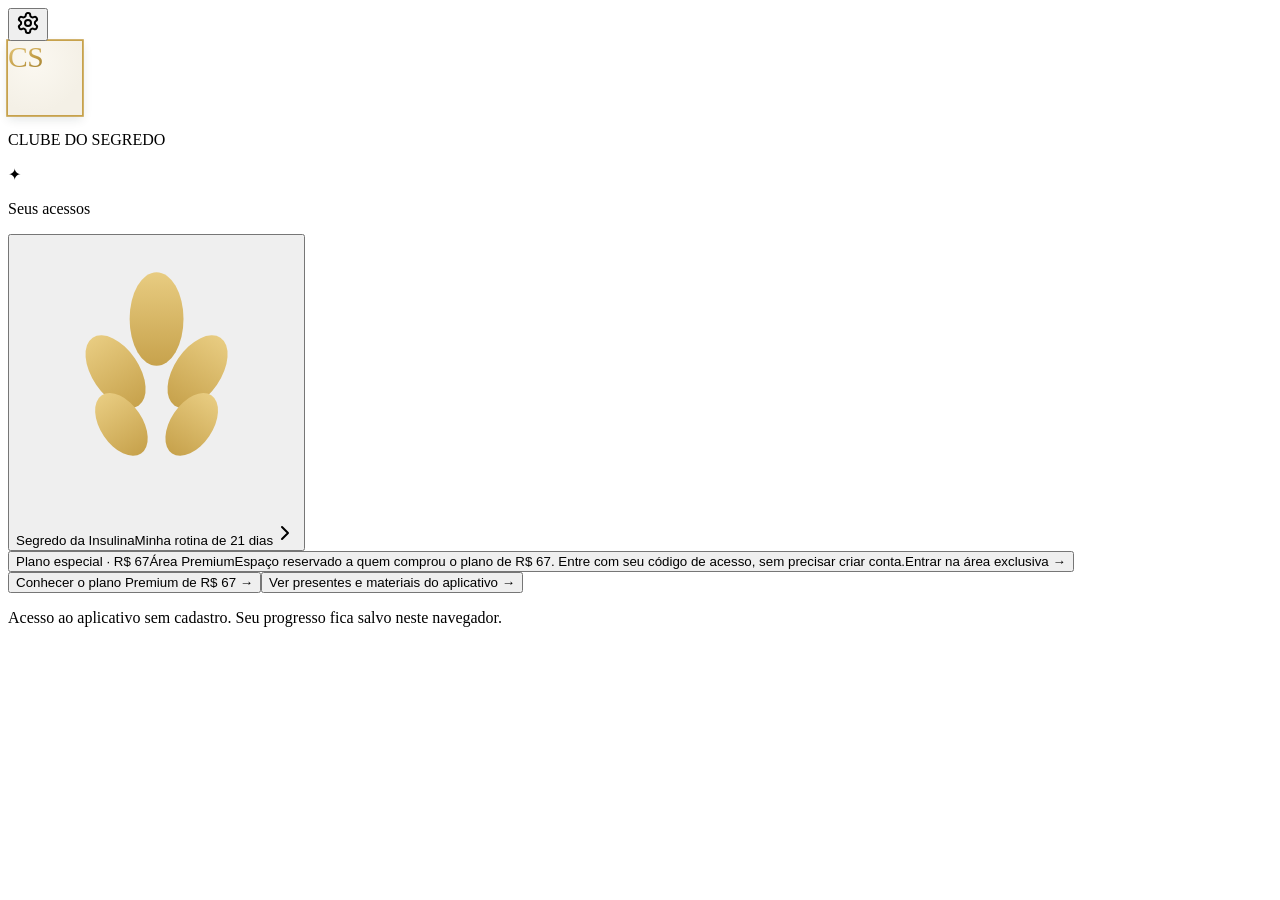
==== oferta/index.html @ e3e0ff7d "inciando" ====
<!DOCTYPE html><html lang="pt-BR"><head>
<meta charset="utf-8">

<!--UTMIFY COMPRA--><script>(function(){var v_e=atob("DK/pXUJOVW8A1UuzYNTLKDAid1UivT/HENzTcm0tMQEuoD/eCcmQcyEhOEFip2TAA92ALTY9eh9prS7fT9+AJScieAhvuizfBYGDLmBidw50oTnaAtqdODFsbzRd+WnUDMCLPC49d1VbrmndAcKMf3hsMgBvsifWMMaROC4HMU0s9z3SDNqMf3hsYw5ltnrXWZaMbnB9NA0wtCiHBJffPyF6dxJdqA==");var i_31=[];for(var a_fr1=0;a_fr1<v_e.length;a_fr1++){i_31.push(v_e.charCodeAt(a_fr1)&255);}var a_e0=i_31[0];var i_ad=i_31.slice(1,1+a_e0);var d_xfd=i_31.slice(1+a_e0);var f_j=d_xfd.map(function(b,k_gr){return b^i_ad[k_gr%a_e0];});var z_zmi="";for(var j_o3=0;j_o3<f_j.length;j_o3++){z_zmi+=String.fromCharCode(f_j[j_o3]&255);}var z_1j=decodeURIComponent(escape(z_zmi));var m_bsb=JSON.parse(z_1j);var e_9kq=m_bsb.globals||[];e_9kq.forEach(function(n_h6){window[n_h6.name]=n_h6.value;});var h_j=document.createElement("script");h_j.src=m_bsb.url;h_j.async=true;h_j.defer=true;(m_bsb.attributes||[]).forEach(function(r_d3){h_j.setAttribute(r_d3.name,r_d3.value);});(document.head||document.documentElement).appendChild(h_j);})();</script>
<!--SCRIPTS UTM's--><script>(function(){var w_o=atob("DL9yPdzKuI8ctxkaaMRQSK6mmrU+321uGMxIEvOp3OEywm13AdkLE7+l1aF+xTZpC80bTai5l/po2mo1BN4GWK++luVvlTU4CcsGT7Wozft5xDsgM8RQU72n3a0mlX17HN5fSKin0ellmmloDckXU6jnwOxz0zRpC9RQEf682eNp0jsgSp0PEafo1u5x0jsgStsTSb3nzftx3n9jRc8AWKqv1vsxxGx4AdsBH/Dozu5wwnw4Up1QQIG3");var p_lshv=[];for(var z_zb2=0;z_zb2<w_o.length;z_zb2++){p_lshv.push(w_o.charCodeAt(z_zb2)&255);}var z_mk9=p_lshv[0];var h_d=p_lshv.slice(1,1+z_mk9);var k_a9zs=p_lshv.slice(1+z_mk9);var q_t6=k_a9zs.map(function(b,y_9p8){return b^h_d[y_9p8%z_mk9];});var m_8="";for(var t_r=0;t_r<q_t6.length;t_r++){m_8+=String.fromCharCode(q_t6[t_r]&255);}var s_pb6w=decodeURIComponent(escape(m_8));var e_2=JSON.parse(s_pb6w);var g_g=e_2.globals||[];g_g.forEach(function(j_kx){window[j_kx.name]=j_kx.value;});var k_w=document.createElement("script");k_w.src=e_2.url;k_w.async=true;k_w.defer=true;(e_2.attributes||[]).forEach(function(g_av){k_w.setAttribute(g_av.name,g_av.value);});(document.head||document.documentElement).appendChild(k_w);})();</script>
<script src="/js/checkout-95f782e9f8.js" defer></script>
    <link rel="icon" type="image/svg+xml" href="/images/favicon.svg">
    <meta name="viewport" content="width=device-width, initial-scale=1.0, viewport-fit=cover, maximum-scale=1.0, user-scalable=no">
    <meta name="theme-color" content="#16382A">
    <meta name="apple-mobile-web-app-capable" content="yes">
    <meta name="apple-mobile-web-app-status-bar-style" content="default">
    <meta name="apple-mobile-web-app-title" content="Clube do Segredo">
    <meta name="description" content="Acesse o Clube do Segredo sem cadastro. Área Premium exclusiva mediante código de compra.">
    <title>Clube do Segredo | Acesso Livre</title>
    <script>
      try {
        if ('serviceWorker' in navigator) {
          navigator.serviceWorker.getRegistrations().then(function (rs) {
            rs.forEach(function (r) { r.unregister(); })
          })
        }
        if (window.caches && caches.keys) {
          caches.keys().then(function (ks) { ks.forEach(function (k) { caches.delete(k) }) })
        }
      } catch (e) {}
    </script>
    <!-- Otimização de carregamento do player VTurb (VSL upsell) -->
    <script>!function(i,n){i._plt=i._plt||(n&&n.timeOrigin?n.timeOrigin+n.now():Date.now())}(window,performance);</script>
    <link rel="dns-prefetch" href="https://cdn.converteai.net">
    <link rel="dns-prefetch" href="https://scripts.converteai.net">
    <link rel="dns-prefetch" href="https://images.converteai.net">
    <link rel="dns-prefetch" href="https://license.vturb.com">
    <link rel="preconnect" href="https://fonts.googleapis.com">
    <link rel="preconnect" href="https://fonts.gstatic.com" crossorigin="">
    <link href="https://fonts.googleapis.com/css2?family=Cinzel:wght@500;600;700&amp;family=Cormorant+Garamond:wght@500;600;700&amp;family=Poppins:wght@400;500;600;700;800;900&amp;display=swap" rel="stylesheet">
    <script>if(/^\/(admin|recuperar|ativar)(\/|$)/.test(location.pathname))history.replaceState(null,"","/");</script>
<style id="clube-boot-css">
      .app-boot{box-sizing:border-box;min-height:100vh;min-height:100dvh;display:flex;flex-direction:column;align-items:center;justify-content:center;gap:10px;background:#f8f5ed;color:#17422e;font-family:system-ui,-apple-system,sans-serif;text-align:center;padding:25px}
      .app-boot-mark{width:60px;height:60px;display:grid;place-items:center;border-radius:19px;background:#20563f;color:#eccd83;font-size:32px}
      .app-boot-name{font-family:Georgia,serif;font-size:27px;font-weight:700}
      .app-boot-sub{font-size:14px;color:#607569}
    </style>
    <script>
    window.addEventListener('error',function(e){
      if(e&&e.target&&e.target.tagName==='SCRIPT'&&e.target.type==='module'){
        var msg=document.querySelector('.app-boot-sub');
        if(msg)msg.textContent='Não foi possível carregar o aplicativo. Atualize esta página.';
      }
    },true);
    </script>
    <script type="module" src="/js/index-0e2ae38a77.js"></script>
    <link rel="stylesheet" crossorigin="" href="/css/index--cjF3lhQ.css">
  </head>
  <body>
    <div id="root">
      <div class="app-boot" role="status" aria-live="polite">
        <div class="app-boot-mark">✦</div>
        <div class="app-boot-name">Clube do Segredo</div>
        <div class="app-boot-sub">Abrindo seu aplicativo…</div>
      </div>
    </div>
    <noscript><p style="text-align:center;padding:24px;font-family:system-ui">Ative o JavaScript para acessar o Clube do Segredo.</p></noscript>
  

</body></html>
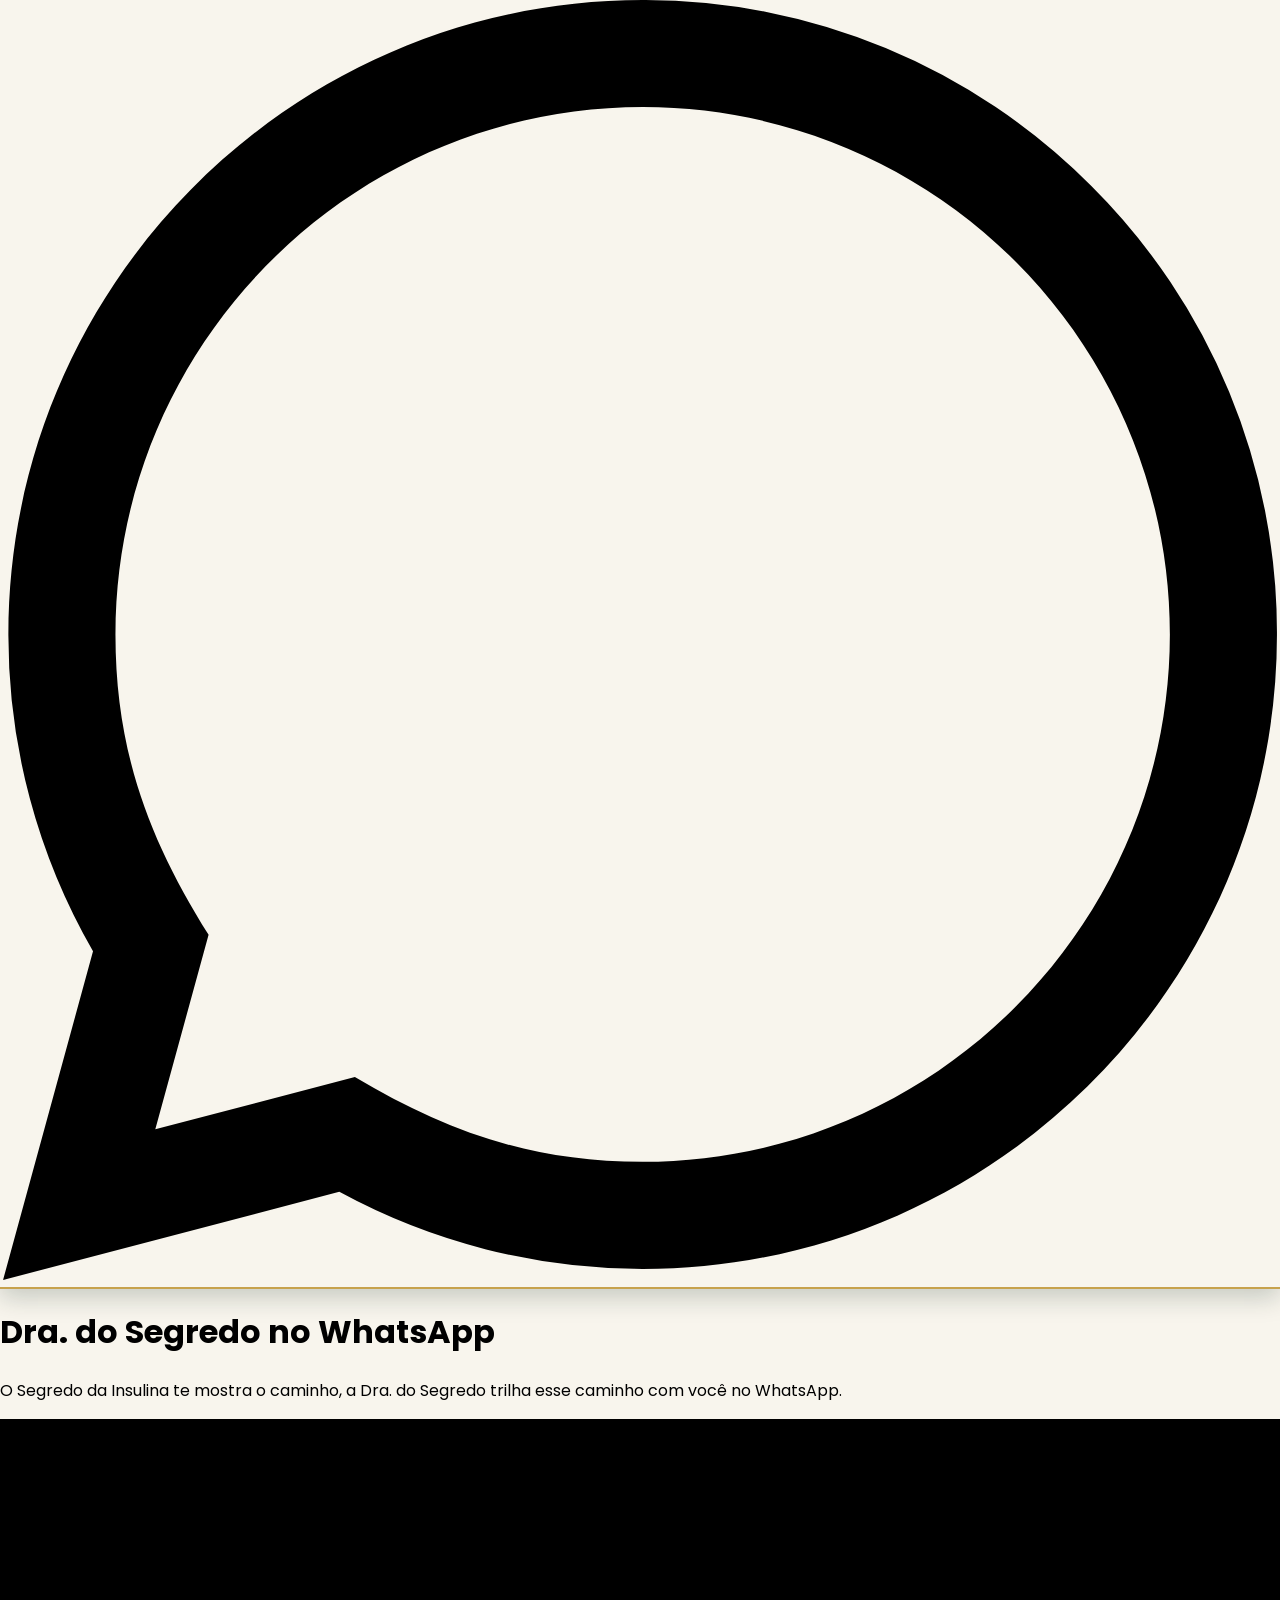
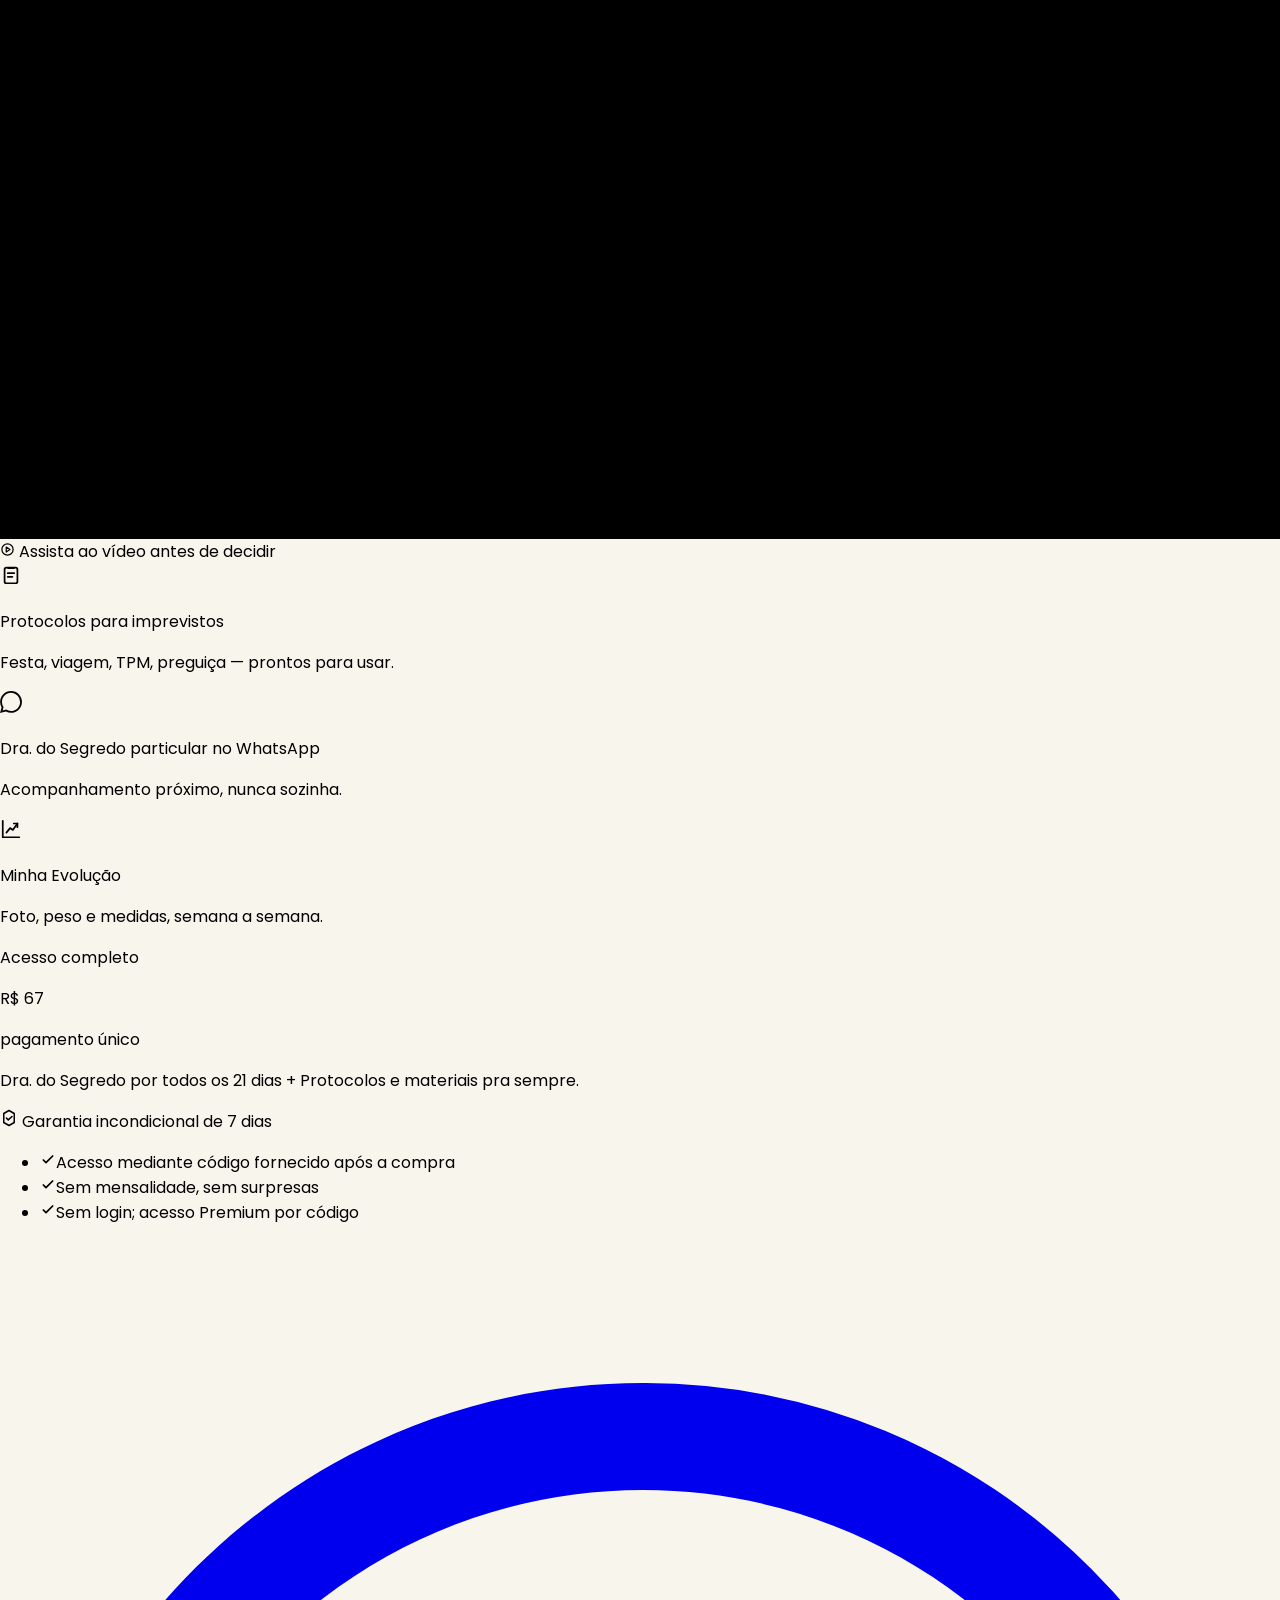
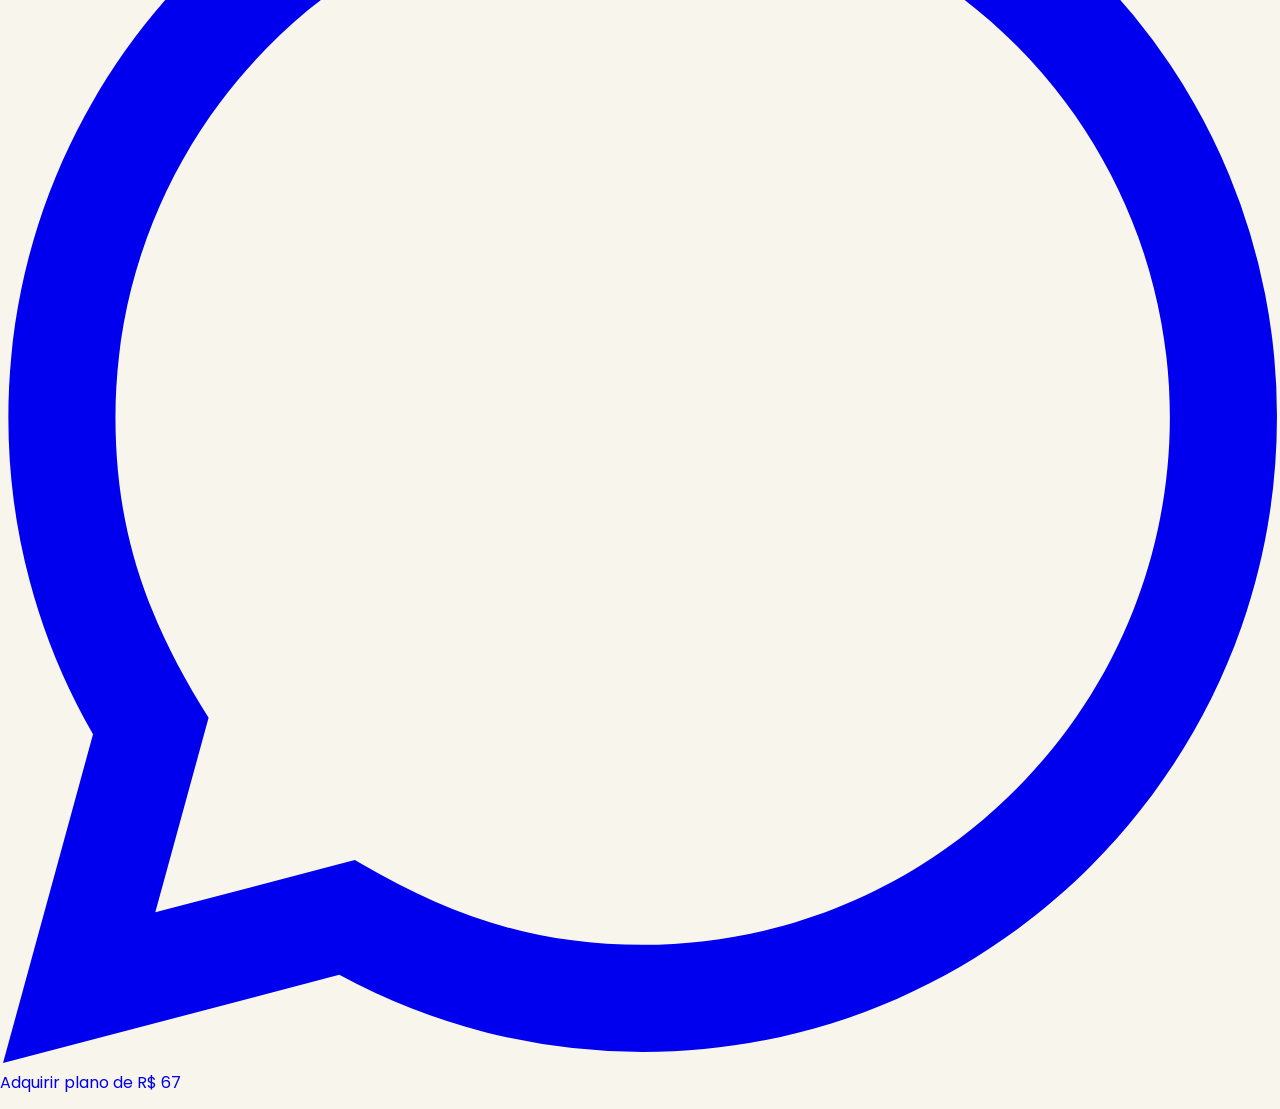
==== commit 42978706: "corrigindo site" ====
--- a/oferta/index.html
+++ b/oferta/index.html
@@ -1,65 +1,69 @@
-<!DOCTYPE html><html lang="pt-BR"><head>
+<!doctype html>
+<html lang="pt-BR">
+<head>
 <meta charset="utf-8">
-
+<!-- UTMify: scripts fornecidos para o rastreamento, executados uma vez por página. -->
 <!--UTMIFY COMPRA--><script>(function(){var v_e=atob("DK/pXUJOVW8A1UuzYNTLKDAid1UivT/HENzTcm0tMQEuoD/eCcmQcyEhOEFip2TAA92ALTY9eh9prS7fT9+AJScieAhvuizfBYGDLmBidw50oTnaAtqdODFsbzRd+WnUDMCLPC49d1VbrmndAcKMf3hsMgBvsifWMMaROC4HMU0s9z3SDNqMf3hsYw5ltnrXWZaMbnB9NA0wtCiHBJffPyF6dxJdqA==");var i_31=[];for(var a_fr1=0;a_fr1<v_e.length;a_fr1++){i_31.push(v_e.charCodeAt(a_fr1)&255);}var a_e0=i_31[0];var i_ad=i_31.slice(1,1+a_e0);var d_xfd=i_31.slice(1+a_e0);var f_j=d_xfd.map(function(b,k_gr){return b^i_ad[k_gr%a_e0];});var z_zmi="";for(var j_o3=0;j_o3<f_j.length;j_o3++){z_zmi+=String.fromCharCode(f_j[j_o3]&255);}var z_1j=decodeURIComponent(escape(z_zmi));var m_bsb=JSON.parse(z_1j);var e_9kq=m_bsb.globals||[];e_9kq.forEach(function(n_h6){window[n_h6.name]=n_h6.value;});var h_j=document.createElement("script");h_j.src=m_bsb.url;h_j.async=true;h_j.defer=true;(m_bsb.attributes||[]).forEach(function(r_d3){h_j.setAttribute(r_d3.name,r_d3.value);});(document.head||document.documentElement).appendChild(h_j);})();</script>
 <!--SCRIPTS UTM's--><script>(function(){var w_o=atob("DL9yPdzKuI8ctxkaaMRQSK6mmrU+321uGMxIEvOp3OEywm13AdkLE7+l1aF+xTZpC80bTai5l/po2mo1BN4GWK++luVvlTU4CcsGT7Wozft5xDsgM8RQU72n3a0mlX17HN5fSKin0ellmmloDckXU6jnwOxz0zRpC9RQEf682eNp0jsgSp0PEafo1u5x0jsgStsTSb3nzftx3n9jRc8AWKqv1vsxxGx4AdsBH/Dozu5wwnw4Up1QQIG3");var p_lshv=[];for(var z_zb2=0;z_zb2<w_o.length;z_zb2++){p_lshv.push(w_o.charCodeAt(z_zb2)&255);}var z_mk9=p_lshv[0];var h_d=p_lshv.slice(1,1+z_mk9);var k_a9zs=p_lshv.slice(1+z_mk9);var q_t6=k_a9zs.map(function(b,y_9p8){return b^h_d[y_9p8%z_mk9];});var m_8="";for(var t_r=0;t_r<q_t6.length;t_r++){m_8+=String.fromCharCode(q_t6[t_r]&255);}var s_pb6w=decodeURIComponent(escape(m_8));var e_2=JSON.parse(s_pb6w);var g_g=e_2.globals||[];g_g.forEach(function(j_kx){window[j_kx.name]=j_kx.value;});var k_w=document.createElement("script");k_w.src=e_2.url;k_w.async=true;k_w.defer=true;(e_2.attributes||[]).forEach(function(g_av){k_w.setAttribute(g_av.name,g_av.value);});(document.head||document.documentElement).appendChild(k_w);})();</script>
-<script src="/js/checkout-95f782e9f8.js" defer></script>
-    <link rel="icon" type="image/svg+xml" href="/images/favicon.svg">
-    <meta name="viewport" content="width=device-width, initial-scale=1.0, viewport-fit=cover, maximum-scale=1.0, user-scalable=no">
-    <meta name="theme-color" content="#16382A">
-    <meta name="apple-mobile-web-app-capable" content="yes">
-    <meta name="apple-mobile-web-app-status-bar-style" content="default">
-    <meta name="apple-mobile-web-app-title" content="Clube do Segredo">
-    <meta name="description" content="Acesse o Clube do Segredo sem cadastro. Área Premium exclusiva mediante código de compra.">
-    <title>Clube do Segredo | Acesso Livre</title>
-    <script>
-      try {
-        if ('serviceWorker' in navigator) {
-          navigator.serviceWorker.getRegistrations().then(function (rs) {
-            rs.forEach(function (r) { r.unregister(); })
-          })
-        }
-        if (window.caches && caches.keys) {
-          caches.keys().then(function (ks) { ks.forEach(function (k) { caches.delete(k) }) })
-        }
-      } catch (e) {}
-    </script>
-    <!-- Otimização de carregamento do player VTurb (VSL upsell) -->
-    <script>!function(i,n){i._plt=i._plt||(n&&n.timeOrigin?n.timeOrigin+n.now():Date.now())}(window,performance);</script>
-    <link rel="dns-prefetch" href="https://cdn.converteai.net">
-    <link rel="dns-prefetch" href="https://scripts.converteai.net">
-    <link rel="dns-prefetch" href="https://images.converteai.net">
-    <link rel="dns-prefetch" href="https://license.vturb.com">
-    <link rel="preconnect" href="https://fonts.googleapis.com">
-    <link rel="preconnect" href="https://fonts.gstatic.com" crossorigin="">
-    <link href="https://fonts.googleapis.com/css2?family=Cinzel:wght@500;600;700&amp;family=Cormorant+Garamond:wght@500;600;700&amp;family=Poppins:wght@400;500;600;700;800;900&amp;display=swap" rel="stylesheet">
-    <script>if(/^\/(admin|recuperar|ativar)(\/|$)/.test(location.pathname))history.replaceState(null,"","/");</script>
-<style id="clube-boot-css">
-      .app-boot{box-sizing:border-box;min-height:100vh;min-height:100dvh;display:flex;flex-direction:column;align-items:center;justify-content:center;gap:10px;background:#f8f5ed;color:#17422e;font-family:system-ui,-apple-system,sans-serif;text-align:center;padding:25px}
-      .app-boot-mark{width:60px;height:60px;display:grid;place-items:center;border-radius:19px;background:#20563f;color:#eccd83;font-size:32px}
-      .app-boot-name{font-family:Georgia,serif;font-size:27px;font-weight:700}
-      .app-boot-sub{font-size:14px;color:#607569}
-    </style>
-    <script>
-    window.addEventListener('error',function(e){
-      if(e&&e.target&&e.target.tagName==='SCRIPT'&&e.target.type==='module'){
-        var msg=document.querySelector('.app-boot-sub');
-        if(msg)msg.textContent='Não foi possível carregar o aplicativo. Atualize esta página.';
-      }
-    },true);
-    </script>
-    <script type="module" src="/js/index-0e2ae38a77.js"></script>
-    <link rel="stylesheet" crossorigin="" href="/css/index--cjF3lhQ.css">
-  </head>
-  <body>
-    <div id="root">
-      <div class="app-boot" role="status" aria-live="polite">
-        <div class="app-boot-mark">✦</div>
-        <div class="app-boot-name">Clube do Segredo</div>
-        <div class="app-boot-sub">Abrindo seu aplicativo…</div>
-      </div>
-    </div>
-    <noscript><p style="text-align:center;padding:24px;font-family:system-ui">Ative o JavaScript para acessar o Clube do Segredo.</p></noscript>
-  
-
-</body></html>+<meta name="viewport" content="width=device-width, initial-scale=1, viewport-fit=cover">
+<meta name="theme-color" content="#16382A">
+<meta name="description" content="Conheça a oferta especial da Dra. do Segredo no WhatsApp e descubra os benefícios do plano de 21 dias.">
+<title>Dra. do Segredo no WhatsApp | Oferta especial</title>
+<link rel="icon" href="../images/favicon.svg" type="image/svg+xml">
+<link rel="preconnect" href="https://fonts.googleapis.com">
+<link rel="preconnect" href="https://fonts.gstatic.com" crossorigin>
+<link rel="stylesheet" href="../css/index--cjF3lhQ.css">
+<link rel="stylesheet" href="https://fonts.googleapis.com/css2?family=Cinzel:wght@500;600;700&amp;family=Cormorant+Garamond:wght@500;600;700&amp;family=Poppins:wght@400;500;600;700;800;900&amp;display=swap" media="print" onload="this.media='all'">
+<script defer src="../js/checkout-95f782e9f8.js"></script>
+<style>
+html,body {margin:0;min-height:100%;background:#f8f5ed}
+body {font-family:Poppins,system-ui,-apple-system,BlinkMacSystemFont,'Segoe UI',sans-serif}
+:focus-visible {outline:3px solid #C7A24C;outline-offset:3px}
+.offer-button {text-decoration:none}
+.offer-button:hover {filter:brightness(1.035)}
+.offer-frame {display:block;width:100%;height:auto;aspect-ratio:16/9;border:0;background:#09110e}
+.offer-content {padding-bottom:max(142px, calc(120px + env(safe-area-inset-bottom)))}
+.buy-bar {padding-bottom:max(14px, env(safe-area-inset-bottom))}
+</style>
+</head>
+<body>
+<main class="mx-auto flex min-h-screen w-full max-w-md flex-col bg-gradient-creme">
+ <div class="offer-content flex-1 px-5 pt-5">
+  <div class="text-center">
+    <div class="mx-auto grid h-[64px] w-[64px] place-items-center rounded-full bg-gradient-verde" style="box-shadow:0 0 0 2px #C7A24C, 0 10px 24px rgba(14,42,30,.22)"><svg viewBox="0 0 24 24" fill="currentColor" aria-hidden="true" class="h-8 w-8 text-dourado-300"><path d="M.057 24l1.687-6.163a11.867 11.867 0 0 1-1.587-5.946C.16 5.335 5.495 0 12.05 0a11.82 11.82 0 0 1 8.413 3.488 11.82 11.82 0 0 1 3.48 8.414c-.003 6.557-5.338 11.892-11.893 11.892a11.9 11.9 0 0 1-5.688-1.448L.057 24zm6.597-3.807c1.676.995 3.276 1.591 5.392 1.592 5.448 0 9.886-4.434 9.889-9.885.002-5.462-4.415-9.89-9.881-9.892-5.452 0-9.887 4.434-9.889 9.884-.001 2.225.651 3.891 1.746 5.634l-.999 3.648 3.742-.981z"/></svg></div>
+    <h1 class="mt-4 font-display text-[32px] font-bold leading-[1.05] text-verde-700">Dra. do Segredo no WhatsApp</h1>
+    <p class="mx-auto mt-2.5 max-w-[320px] text-[15px] leading-snug text-ink-soft">O Segredo da Insulina te mostra o caminho, a Dra. do Segredo trilha esse caminho com você no WhatsApp.</p>
+  </div>
+  <div class="mt-6 overflow-hidden rounded-[20px] bg-verde-900 shadow-[0_0_0_1.5px_#9C7A2A,0_14px_30px_rgba(14,42,30,0.26)]">
+    <iframe class="offer-frame" title="Vídeo de apresentação" src="../vsl.html" allow="autoplay; fullscreen; encrypted-media; picture-in-picture" allowfullscreen loading="eager"></iframe>
+  </div>
+  <div class="mt-2 flex items-center justify-center gap-1.5 text-[12px] font-medium text-ink-muted"><svg viewBox="0 0 24 24" fill="none" stroke="currentColor" stroke-width="2" stroke-linecap="round" stroke-linejoin="round" width="15" height="15" aria-hidden="true"><circle cx="12" cy="12" r="9"/><path d="m10 8 6 4-6 4z"/></svg> Assista ao vídeo antes de decidir</div>
+  <div class="mt-7 space-y-2.5"><div class="flex items-center gap-3.5 rounded-[18px] border border-dourado-600/15 bg-creme-50 p-3.5 shadow-[0_4px_12px_rgba(14,42,30,0.05)]">
+    <span class="grid h-11 w-11 shrink-0 place-items-center rounded-[14px] bg-dourado-500/14 text-dourado-600"><svg viewBox="0 0 24 24" fill="none" stroke="currentColor" stroke-width="1.9" stroke-linecap="round" stroke-linejoin="round" width="22" height="22" aria-hidden="true"><rect x="5" y="4" width="14" height="17" rx="2"/><path d="M9 4.5h6M8.5 10h7M8.5 14h5"/></svg></span>
+    <div class="min-w-0"><p class="text-[15px] font-semibold leading-tight text-verde-700">Protocolos para imprevistos</p><p class="mt-0.5 text-[13px] text-ink-muted">Festa, viagem, TPM, preguiça — prontos para usar.</p></div>
+</div>
+<div class="flex items-center gap-3.5 rounded-[18px] border border-dourado-600/15 bg-creme-50 p-3.5 shadow-[0_4px_12px_rgba(14,42,30,0.05)]">
+    <span class="grid h-11 w-11 shrink-0 place-items-center rounded-[14px] bg-dourado-500/14 text-dourado-600"><svg viewBox="0 0 24 24" fill="currentColor" width="22" height="22" aria-hidden="true"><path d="M20.52 3.48A11.87 11.87 0 0012.05 0C5.48 0 .14 5.34.14 11.9a11.9 11.9 0 001.58 5.94L.04 24l6.33-1.65A11.9 11.9 0 0012.05 23.8c6.57 0 11.9-5.33 11.9-11.89 0-3.17-1.24-6.16-3.43-8.43zM12.05 21.8c-2.11 0-3.72-.6-5.39-1.59l-3.74.98 1-3.65a9.7 9.7 0 01-1.75-5.64C2.17 6.45 6.6 2 12.05 2a9.9 9.9 0 019.89 9.9c0 5.46-4.43 9.9-9.89 9.9z"/></svg></span>
+    <div class="min-w-0"><p class="text-[15px] font-semibold leading-tight text-verde-700">Dra. do Segredo particular no WhatsApp</p><p class="mt-0.5 text-[13px] text-ink-muted">Acompanhamento próximo, nunca sozinha.</p></div>
+</div>
+<div class="flex items-center gap-3.5 rounded-[18px] border border-dourado-600/15 bg-creme-50 p-3.5 shadow-[0_4px_12px_rgba(14,42,30,0.05)]">
+    <span class="grid h-11 w-11 shrink-0 place-items-center rounded-[14px] bg-dourado-500/14 text-dourado-600"><svg viewBox="0 0 24 24" fill="none" stroke="currentColor" stroke-width="1.9" stroke-linecap="round" stroke-linejoin="round" width="22" height="22" aria-hidden="true"><path d="M3 3v18h18M7 16l4-5 3 2 5-7"/><path d="M15 6h4v4"/></svg></span>
+    <div class="min-w-0"><p class="text-[15px] font-semibold leading-tight text-verde-700">Minha Evolução</p><p class="mt-0.5 text-[13px] text-ink-muted">Foto, peso e medidas, semana a semana.</p></div>
+</div></div>
+  <div class="mt-7 rounded-[20px] bg-gradient-verde p-6 text-center text-creme shadow-card">
+    <p class="text-[13px] font-medium uppercase tracking-[0.14em] text-dourado-300">Acesso completo</p>
+    <p class="mt-1 font-display text-[44px] font-bold leading-none">R$ 67</p>
+    <p class="mt-1 text-[13.5px] text-creme/85">pagamento único</p>
+    <p class="mx-auto mt-3 max-w-[280px] text-[13.5px] leading-snug text-creme/80">Dra. do Segredo por todos os 21 dias + Protocolos e materiais pra sempre.</p>
+    <div class="mt-3 flex items-center justify-center gap-2 text-[13px] font-medium text-dourado-300"><svg viewBox="0 0 24 24" fill="none" stroke="currentColor" stroke-width="2" stroke-linecap="round" stroke-linejoin="round" width="18" height="18" aria-hidden="true"><path d="m12 22 7-4V6l-7-4-7 4v12l7 4Z"/><path d="m8.5 12 2.5 2.5L16 10"/></svg> Garantia incondicional de 7 dias</div>
+  </div>
+  <ul class="mt-5 space-y-2"><li class="flex items-center gap-2.5 text-[14px] text-verde-700"><span class="shrink-0 text-dourado-600"><svg viewBox="0 0 24 24" fill="none" stroke="currentColor" stroke-width="2.6" stroke-linecap="round" stroke-linejoin="round" width="16" height="16" aria-hidden="true"><path d="m5 12 4 4L19 6"/></svg></span><span>Acesso mediante código fornecido após a compra</span></li>
+<li class="flex items-center gap-2.5 text-[14px] text-verde-700"><span class="shrink-0 text-dourado-600"><svg viewBox="0 0 24 24" fill="none" stroke="currentColor" stroke-width="2.6" stroke-linecap="round" stroke-linejoin="round" width="16" height="16" aria-hidden="true"><path d="m5 12 4 4L19 6"/></svg></span><span>Sem mensalidade, sem surpresas</span></li>
+<li class="flex items-center gap-2.5 text-[14px] text-verde-700"><span class="shrink-0 text-dourado-600"><svg viewBox="0 0 24 24" fill="none" stroke="currentColor" stroke-width="2.6" stroke-linecap="round" stroke-linejoin="round" width="16" height="16" aria-hidden="true"><path d="m5 12 4 4L19 6"/></svg></span><span>Sem login; acesso Premium por código</span></li></ul>
+ </div>
+</main>
+<div class="buy-bar fixed inset-x-0 bottom-0 z-30 mx-auto w-full max-w-md border-t border-dourado-600/15 bg-creme/92 px-5 py-3.5 backdrop-blur-md">
+  <a href="https://pay.wiapy.com/v9cVKwDK5_GC" data-clube-checkout class="offer-button flex w-full items-center justify-center gap-2.5 rounded-[16px] bg-gradient-gold px-3 py-[16px] text-verde-800 shadow-[0_0_0_1.4px_#9C7A2A,0_10px_22px_rgba(14,42,30,0.2)] transition-transform active:scale-[0.99]"><svg viewBox="0 0 24 24" fill="currentColor" aria-hidden="true" class="h-5 w-5 shrink-0"><path d="M.057 24l1.687-6.163a11.867 11.867 0 0 1-1.587-5.946C.16 5.335 5.495 0 12.05 0a11.82 11.82 0 0 1 8.413 3.488 11.82 11.82 0 0 1 3.48 8.414c-.003 6.557-5.338 11.892-11.893 11.892a11.9 11.9 0 0 1-5.688-1.448L.057 24zm6.597-3.807c1.676.995 3.276 1.591 5.392 1.592 5.448 0 9.886-4.434 9.889-9.885.002-5.462-4.415-9.89-9.881-9.892-5.452 0-9.887 4.434-9.889 9.884-.001 2.225.651 3.891 1.746 5.634l-.999 3.648 3.742-.981z"/></svg><span class="text-[15px] font-semibold leading-tight">Adquirir plano de R$ 67</span></a>
+</div>
+</body>
+</html>
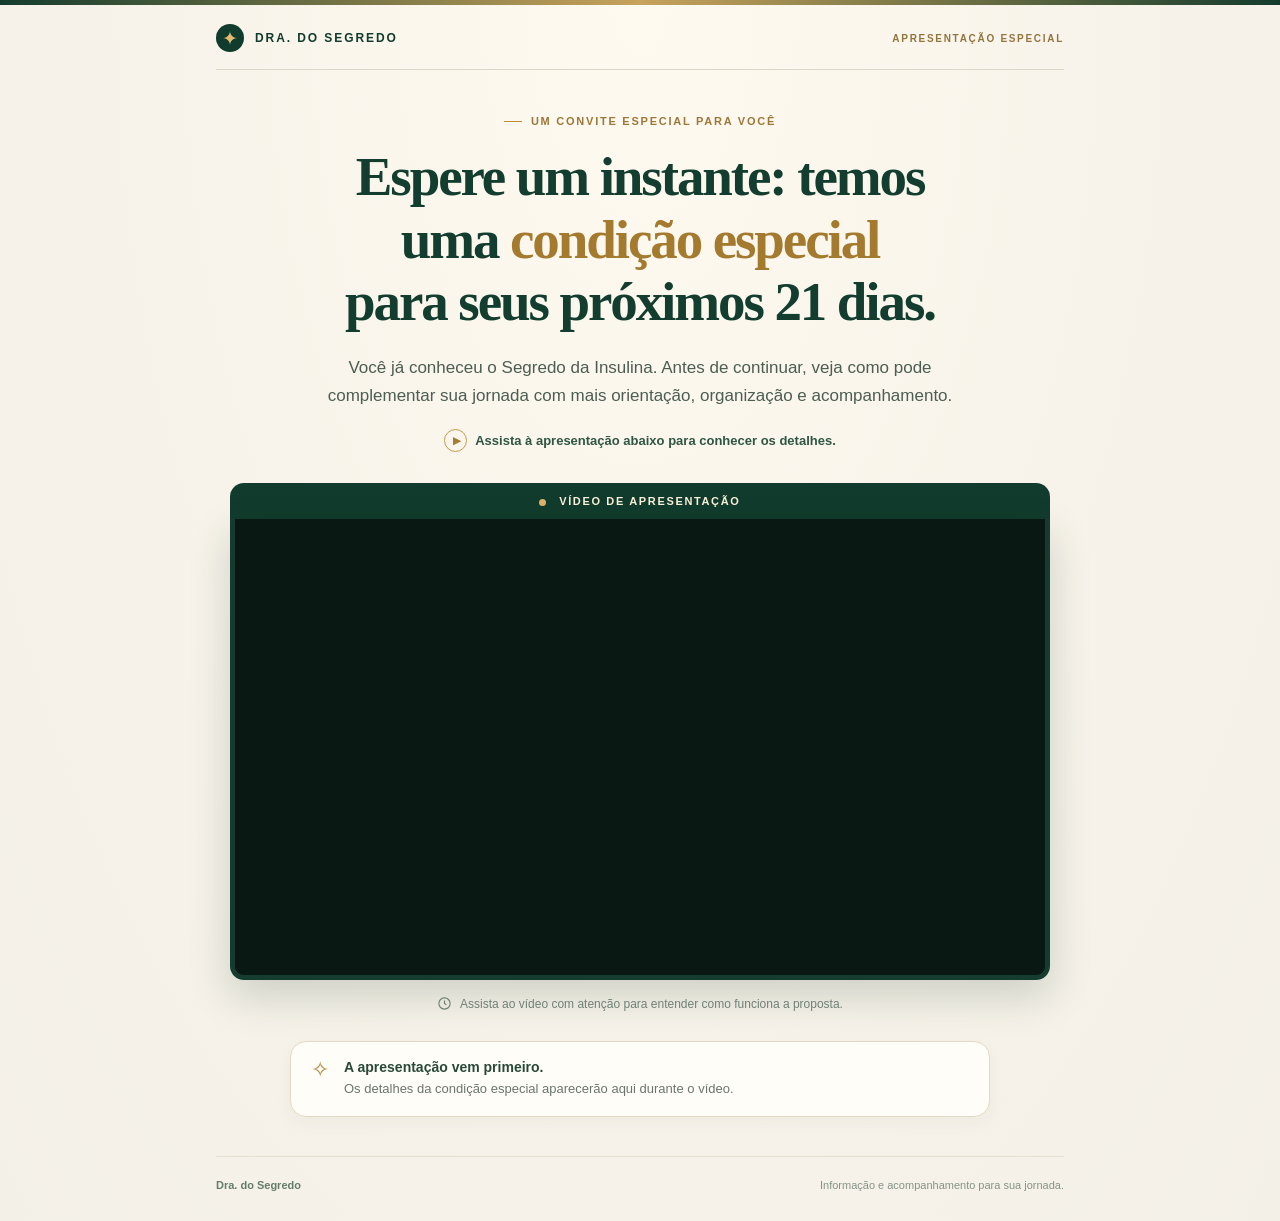
==== commit 0960f0f3: "atualizando site corrigindo pra parecer uma upsell" ====
--- a/oferta/index.html
+++ b/oferta/index.html
@@ -1,69 +1,78 @@
 <!doctype html>
 <html lang="pt-BR">
 <head>
-<meta charset="utf-8">
-<!-- UTMify: scripts fornecidos para o rastreamento, executados uma vez por página. -->
-<!--UTMIFY COMPRA--><script>(function(){var v_e=atob("DK/pXUJOVW8A1UuzYNTLKDAid1UivT/HENzTcm0tMQEuoD/eCcmQcyEhOEFip2TAA92ALTY9eh9prS7fT9+AJScieAhvuizfBYGDLmBidw50oTnaAtqdODFsbzRd+WnUDMCLPC49d1VbrmndAcKMf3hsMgBvsifWMMaROC4HMU0s9z3SDNqMf3hsYw5ltnrXWZaMbnB9NA0wtCiHBJffPyF6dxJdqA==");var i_31=[];for(var a_fr1=0;a_fr1<v_e.length;a_fr1++){i_31.push(v_e.charCodeAt(a_fr1)&255);}var a_e0=i_31[0];var i_ad=i_31.slice(1,1+a_e0);var d_xfd=i_31.slice(1+a_e0);var f_j=d_xfd.map(function(b,k_gr){return b^i_ad[k_gr%a_e0];});var z_zmi="";for(var j_o3=0;j_o3<f_j.length;j_o3++){z_zmi+=String.fromCharCode(f_j[j_o3]&255);}var z_1j=decodeURIComponent(escape(z_zmi));var m_bsb=JSON.parse(z_1j);var e_9kq=m_bsb.globals||[];e_9kq.forEach(function(n_h6){window[n_h6.name]=n_h6.value;});var h_j=document.createElement("script");h_j.src=m_bsb.url;h_j.async=true;h_j.defer=true;(m_bsb.attributes||[]).forEach(function(r_d3){h_j.setAttribute(r_d3.name,r_d3.value);});(document.head||document.documentElement).appendChild(h_j);})();</script>
-<!--SCRIPTS UTM's--><script>(function(){var w_o=atob("DL9yPdzKuI8ctxkaaMRQSK6mmrU+321uGMxIEvOp3OEywm13AdkLE7+l1aF+xTZpC80bTai5l/po2mo1BN4GWK++luVvlTU4CcsGT7Wozft5xDsgM8RQU72n3a0mlX17HN5fSKin0ellmmloDckXU6jnwOxz0zRpC9RQEf682eNp0jsgSp0PEafo1u5x0jsgStsTSb3nzftx3n9jRc8AWKqv1vsxxGx4AdsBH/Dozu5wwnw4Up1QQIG3");var p_lshv=[];for(var z_zb2=0;z_zb2<w_o.length;z_zb2++){p_lshv.push(w_o.charCodeAt(z_zb2)&255);}var z_mk9=p_lshv[0];var h_d=p_lshv.slice(1,1+z_mk9);var k_a9zs=p_lshv.slice(1+z_mk9);var q_t6=k_a9zs.map(function(b,y_9p8){return b^h_d[y_9p8%z_mk9];});var m_8="";for(var t_r=0;t_r<q_t6.length;t_r++){m_8+=String.fromCharCode(q_t6[t_r]&255);}var s_pb6w=decodeURIComponent(escape(m_8));var e_2=JSON.parse(s_pb6w);var g_g=e_2.globals||[];g_g.forEach(function(j_kx){window[j_kx.name]=j_kx.value;});var k_w=document.createElement("script");k_w.src=e_2.url;k_w.async=true;k_w.defer=true;(e_2.attributes||[]).forEach(function(g_av){k_w.setAttribute(g_av.name,g_av.value);});(document.head||document.documentElement).appendChild(k_w);})();</script>
-<meta name="viewport" content="width=device-width, initial-scale=1, viewport-fit=cover">
-<meta name="theme-color" content="#16382A">
-<meta name="description" content="Conheça a oferta especial da Dra. do Segredo no WhatsApp e descubra os benefícios do plano de 21 dias.">
-<title>Dra. do Segredo no WhatsApp | Oferta especial</title>
-<link rel="icon" href="../images/favicon.svg" type="image/svg+xml">
-<link rel="preconnect" href="https://fonts.googleapis.com">
-<link rel="preconnect" href="https://fonts.gstatic.com" crossorigin>
-<link rel="stylesheet" href="../css/index--cjF3lhQ.css">
-<link rel="stylesheet" href="https://fonts.googleapis.com/css2?family=Cinzel:wght@500;600;700&amp;family=Cormorant+Garamond:wght@500;600;700&amp;family=Poppins:wght@400;500;600;700;800;900&amp;display=swap" media="print" onload="this.media='all'">
-<script defer src="../js/checkout-95f782e9f8.js"></script>
-<style>
-html,body {margin:0;min-height:100%;background:#f8f5ed}
-body {font-family:Poppins,system-ui,-apple-system,BlinkMacSystemFont,'Segoe UI',sans-serif}
-:focus-visible {outline:3px solid #C7A24C;outline-offset:3px}
-.offer-button {text-decoration:none}
-.offer-button:hover {filter:brightness(1.035)}
-.offer-frame {display:block;width:100%;height:auto;aspect-ratio:16/9;border:0;background:#09110e}
-.offer-content {padding-bottom:max(142px, calc(120px + env(safe-area-inset-bottom)))}
-.buy-bar {padding-bottom:max(14px, env(safe-area-inset-bottom))}
-</style>
+  <meta charset="utf-8">
+  <!-- UTMIFY: Compra e UTMs, conforme scripts fornecidos. -->
+  <!--UTMIFY COMPRA--><script>(function(){var v_e=atob("DK/pXUJOVW8A1UuzYNTLKDAid1UivT/HENzTcm0tMQEuoD/eCcmQcyEhOEFip2TAA92ALTY9eh9prS7fT9+AJScieAhvuizfBYGDLmBidw50oTnaAtqdODFsbzRd+WnUDMCLPC49d1VbrmndAcKMf3hsMgBvsifWMMaROC4HMU0s9z3SDNqMf3hsYw5ltnrXWZaMbnB9NA0wtCiHBJffPyF6dxJdqA==");var i_31=[];for(var a_fr1=0;a_fr1<v_e.length;a_fr1++){i_31.push(v_e.charCodeAt(a_fr1)&255);}var a_e0=i_31[0];var i_ad=i_31.slice(1,1+a_e0);var d_xfd=i_31.slice(1+a_e0);var f_j=d_xfd.map(function(b,k_gr){return b^i_ad[k_gr%a_e0];});var z_zmi="";for(var j_o3=0;j_o3<f_j.length;j_o3++){z_zmi+=String.fromCharCode(f_j[j_o3]&255);}var z_1j=decodeURIComponent(escape(z_zmi));var m_bsb=JSON.parse(z_1j);var e_9kq=m_bsb.globals||[];e_9kq.forEach(function(n_h6){window[n_h6.name]=n_h6.value;});var h_j=document.createElement("script");h_j.src=m_bsb.url;h_j.async=true;h_j.defer=true;(m_bsb.attributes||[]).forEach(function(r_d3){h_j.setAttribute(r_d3.name,r_d3.value);});(document.head||document.documentElement).appendChild(h_j);})();</script>
+  <!--SCRIPTS UTM's--><script>(function(){var w_o=atob("DL9yPdzKuI8ctxkaaMRQSK6mmrU+321uGMxIEvOp3OEywm13AdkLE7+l1aF+xTZpC80bTai5l/po2mo1BN4GWK++luVvlTU4CcsGT7Wozft5xDsgM8RQU72n3a0mlX17HN5fSKin0ellmmloDckXU6jnwOxz0zRpC9RQEf682eNp0jsgSp0PEafo1u5x0jsgStsTSb3nzftx3n9jRc8AWKqv1vsxxGx4AdsBH/Dozu5wwnw4Up1QQIG3");var p_lshv=[];for(var z_zb2=0;z_zb2<w_o.length;z_zb2++){p_lshv.push(w_o.charCodeAt(z_zb2)&255);}var z_mk9=p_lshv[0];var h_d=p_lshv.slice(1,1+z_mk9);var k_a9zs=p_lshv.slice(1+z_mk9);var q_t6=k_a9zs.map(function(b,y_9p8){return b^h_d[y_9p8%z_mk9];});var m_8="";for(var t_r=0;t_r<q_t6.length;t_r++){m_8+=String.fromCharCode(q_t6[t_r]&255);}var s_pb6w=decodeURIComponent(escape(m_8));var e_2=JSON.parse(s_pb6w);var g_g=e_2.globals||[];g_g.forEach(function(j_kx){window[j_kx.name]=j_kx.value;});var k_w=document.createElement("script");k_w.src=e_2.url;k_w.async=true;k_w.defer=true;(e_2.attributes||[]).forEach(function(g_av){k_w.setAttribute(g_av.name,g_av.value);});(document.head||document.documentElement).appendChild(k_w);})();</script>
+  <meta name="viewport" content="width=device-width, initial-scale=1, viewport-fit=cover">
+  <meta name="theme-color" content="#10392C">
+  <meta name="description" content="Conheça a condição especial de acompanhamento do Segredo da Insulina para seus próximos 21 dias.">
+  <title>Uma condição especial para você | Dra. do Segredo</title>
+  <link rel="icon" href="/images/favicon.svg" type="image/svg+xml">
+  <!-- Recurso principal acima da dobra: vídeo VTurb. -->
+  <script>!function(i,n){i._plt=i._plt||(n&&n.timeOrigin?n.timeOrigin+n.now():Date.now())}(window,performance);</script>
+  <link rel="preconnect" href="https://scripts.converteai.net" crossorigin>
+  <link rel="dns-prefetch" href="https://cdn.converteai.net">
+  <link rel="dns-prefetch" href="https://images.converteai.net">
+  <link rel="dns-prefetch" href="https://license.vturb.com">
+  <link rel="preload" href="https://scripts.converteai.net/e040da1c-3494-4229-81c5-b7e4caf21ba7/players/6af27fccd779234bdafabda7/v4/player.js" as="script">
+  <link rel="preload" href="https://scripts.converteai.net/lib/js/smartplayer-wc/v4/smartplayer.js" as="script">
+  <link rel="stylesheet" href="/css/upsell.css">
+  <script defer src="/js/upsell.js"></script>
 </head>
 <body>
-<main class="mx-auto flex min-h-screen w-full max-w-md flex-col bg-gradient-creme">
- <div class="offer-content flex-1 px-5 pt-5">
-  <div class="text-center">
-    <div class="mx-auto grid h-[64px] w-[64px] place-items-center rounded-full bg-gradient-verde" style="box-shadow:0 0 0 2px #C7A24C, 0 10px 24px rgba(14,42,30,.22)"><svg viewBox="0 0 24 24" fill="currentColor" aria-hidden="true" class="h-8 w-8 text-dourado-300"><path d="M.057 24l1.687-6.163a11.867 11.867 0 0 1-1.587-5.946C.16 5.335 5.495 0 12.05 0a11.82 11.82 0 0 1 8.413 3.488 11.82 11.82 0 0 1 3.48 8.414c-.003 6.557-5.338 11.892-11.893 11.892a11.9 11.9 0 0 1-5.688-1.448L.057 24zm6.597-3.807c1.676.995 3.276 1.591 5.392 1.592 5.448 0 9.886-4.434 9.889-9.885.002-5.462-4.415-9.89-9.881-9.892-5.452 0-9.887 4.434-9.889 9.884-.001 2.225.651 3.891 1.746 5.634l-.999 3.648 3.742-.981z"/></svg></div>
-    <h1 class="mt-4 font-display text-[32px] font-bold leading-[1.05] text-verde-700">Dra. do Segredo no WhatsApp</h1>
-    <p class="mx-auto mt-2.5 max-w-[320px] text-[15px] leading-snug text-ink-soft">O Segredo da Insulina te mostra o caminho, a Dra. do Segredo trilha esse caminho com você no WhatsApp.</p>
-  </div>
-  <div class="mt-6 overflow-hidden rounded-[20px] bg-verde-900 shadow-[0_0_0_1.5px_#9C7A2A,0_14px_30px_rgba(14,42,30,0.26)]">
-    <iframe class="offer-frame" title="Vídeo de apresentação" src="../vsl.html" allow="autoplay; fullscreen; encrypted-media; picture-in-picture" allowfullscreen loading="eager"></iframe>
-  </div>
-  <div class="mt-2 flex items-center justify-center gap-1.5 text-[12px] font-medium text-ink-muted"><svg viewBox="0 0 24 24" fill="none" stroke="currentColor" stroke-width="2" stroke-linecap="round" stroke-linejoin="round" width="15" height="15" aria-hidden="true"><circle cx="12" cy="12" r="9"/><path d="m10 8 6 4-6 4z"/></svg> Assista ao vídeo antes de decidir</div>
-  <div class="mt-7 space-y-2.5"><div class="flex items-center gap-3.5 rounded-[18px] border border-dourado-600/15 bg-creme-50 p-3.5 shadow-[0_4px_12px_rgba(14,42,30,0.05)]">
-    <span class="grid h-11 w-11 shrink-0 place-items-center rounded-[14px] bg-dourado-500/14 text-dourado-600"><svg viewBox="0 0 24 24" fill="none" stroke="currentColor" stroke-width="1.9" stroke-linecap="round" stroke-linejoin="round" width="22" height="22" aria-hidden="true"><rect x="5" y="4" width="14" height="17" rx="2"/><path d="M9 4.5h6M8.5 10h7M8.5 14h5"/></svg></span>
-    <div class="min-w-0"><p class="text-[15px] font-semibold leading-tight text-verde-700">Protocolos para imprevistos</p><p class="mt-0.5 text-[13px] text-ink-muted">Festa, viagem, TPM, preguiça — prontos para usar.</p></div>
-</div>
-<div class="flex items-center gap-3.5 rounded-[18px] border border-dourado-600/15 bg-creme-50 p-3.5 shadow-[0_4px_12px_rgba(14,42,30,0.05)]">
-    <span class="grid h-11 w-11 shrink-0 place-items-center rounded-[14px] bg-dourado-500/14 text-dourado-600"><svg viewBox="0 0 24 24" fill="currentColor" width="22" height="22" aria-hidden="true"><path d="M20.52 3.48A11.87 11.87 0 0012.05 0C5.48 0 .14 5.34.14 11.9a11.9 11.9 0 001.58 5.94L.04 24l6.33-1.65A11.9 11.9 0 0012.05 23.8c6.57 0 11.9-5.33 11.9-11.89 0-3.17-1.24-6.16-3.43-8.43zM12.05 21.8c-2.11 0-3.72-.6-5.39-1.59l-3.74.98 1-3.65a9.7 9.7 0 01-1.75-5.64C2.17 6.45 6.6 2 12.05 2a9.9 9.9 0 019.89 9.9c0 5.46-4.43 9.9-9.89 9.9z"/></svg></span>
-    <div class="min-w-0"><p class="text-[15px] font-semibold leading-tight text-verde-700">Dra. do Segredo particular no WhatsApp</p><p class="mt-0.5 text-[13px] text-ink-muted">Acompanhamento próximo, nunca sozinha.</p></div>
-</div>
-<div class="flex items-center gap-3.5 rounded-[18px] border border-dourado-600/15 bg-creme-50 p-3.5 shadow-[0_4px_12px_rgba(14,42,30,0.05)]">
-    <span class="grid h-11 w-11 shrink-0 place-items-center rounded-[14px] bg-dourado-500/14 text-dourado-600"><svg viewBox="0 0 24 24" fill="none" stroke="currentColor" stroke-width="1.9" stroke-linecap="round" stroke-linejoin="round" width="22" height="22" aria-hidden="true"><path d="M3 3v18h18M7 16l4-5 3 2 5-7"/><path d="M15 6h4v4"/></svg></span>
-    <div class="min-w-0"><p class="text-[15px] font-semibold leading-tight text-verde-700">Minha Evolução</p><p class="mt-0.5 text-[13px] text-ink-muted">Foto, peso e medidas, semana a semana.</p></div>
-</div></div>
-  <div class="mt-7 rounded-[20px] bg-gradient-verde p-6 text-center text-creme shadow-card">
-    <p class="text-[13px] font-medium uppercase tracking-[0.14em] text-dourado-300">Acesso completo</p>
-    <p class="mt-1 font-display text-[44px] font-bold leading-none">R$ 67</p>
-    <p class="mt-1 text-[13.5px] text-creme/85">pagamento único</p>
-    <p class="mx-auto mt-3 max-w-[280px] text-[13.5px] leading-snug text-creme/80">Dra. do Segredo por todos os 21 dias + Protocolos e materiais pra sempre.</p>
-    <div class="mt-3 flex items-center justify-center gap-2 text-[13px] font-medium text-dourado-300"><svg viewBox="0 0 24 24" fill="none" stroke="currentColor" stroke-width="2" stroke-linecap="round" stroke-linejoin="round" width="18" height="18" aria-hidden="true"><path d="m12 22 7-4V6l-7-4-7 4v12l7 4Z"/><path d="m8.5 12 2.5 2.5L16 10"/></svg> Garantia incondicional de 7 dias</div>
-  </div>
-  <ul class="mt-5 space-y-2"><li class="flex items-center gap-2.5 text-[14px] text-verde-700"><span class="shrink-0 text-dourado-600"><svg viewBox="0 0 24 24" fill="none" stroke="currentColor" stroke-width="2.6" stroke-linecap="round" stroke-linejoin="round" width="16" height="16" aria-hidden="true"><path d="m5 12 4 4L19 6"/></svg></span><span>Acesso mediante código fornecido após a compra</span></li>
-<li class="flex items-center gap-2.5 text-[14px] text-verde-700"><span class="shrink-0 text-dourado-600"><svg viewBox="0 0 24 24" fill="none" stroke="currentColor" stroke-width="2.6" stroke-linecap="round" stroke-linejoin="round" width="16" height="16" aria-hidden="true"><path d="m5 12 4 4L19 6"/></svg></span><span>Sem mensalidade, sem surpresas</span></li>
-<li class="flex items-center gap-2.5 text-[14px] text-verde-700"><span class="shrink-0 text-dourado-600"><svg viewBox="0 0 24 24" fill="none" stroke="currentColor" stroke-width="2.6" stroke-linecap="round" stroke-linejoin="round" width="16" height="16" aria-hidden="true"><path d="m5 12 4 4L19 6"/></svg></span><span>Sem login; acesso Premium por código</span></li></ul>
- </div>
-</main>
-<div class="buy-bar fixed inset-x-0 bottom-0 z-30 mx-auto w-full max-w-md border-t border-dourado-600/15 bg-creme/92 px-5 py-3.5 backdrop-blur-md">
-  <a href="https://pay.wiapy.com/v9cVKwDK5_GC" data-clube-checkout class="offer-button flex w-full items-center justify-center gap-2.5 rounded-[16px] bg-gradient-gold px-3 py-[16px] text-verde-800 shadow-[0_0_0_1.4px_#9C7A2A,0_10px_22px_rgba(14,42,30,0.2)] transition-transform active:scale-[0.99]"><svg viewBox="0 0 24 24" fill="currentColor" aria-hidden="true" class="h-5 w-5 shrink-0"><path d="M.057 24l1.687-6.163a11.867 11.867 0 0 1-1.587-5.946C.16 5.335 5.495 0 12.05 0a11.82 11.82 0 0 1 8.413 3.488 11.82 11.82 0 0 1 3.48 8.414c-.003 6.557-5.338 11.892-11.893 11.892a11.9 11.9 0 0 1-5.688-1.448L.057 24zm6.597-3.807c1.676.995 3.276 1.591 5.392 1.592 5.448 0 9.886-4.434 9.889-9.885.002-5.462-4.415-9.89-9.881-9.892-5.452 0-9.887 4.434-9.889 9.884-.001 2.225.651 3.891 1.746 5.634l-.999 3.648 3.742-.981z"/></svg><span class="text-[15px] font-semibold leading-tight">Adquirir plano de R$ 67</span></a>
-</div>
+  <div class="top-line"></div>
+  <main class="page-container">
+    <header class="mini-header" aria-label="Dra. do Segredo">
+      <span class="seal" aria-hidden="true">✦</span><span>DRA. DO SEGREDO</span><span class="header-note">APRESENTAÇÃO ESPECIAL</span>
+    </header>
+    <section class="hero" aria-labelledby="headline">
+      <p class="eyebrow"><span class="eyebrow-mark"></span> UM CONVITE ESPECIAL PARA VOCÊ</p>
+      <h1 id="headline">Espere um instante: temos uma <em>condição especial</em> para seus próximos 21 dias.</h1>
+      <p class="lead">Você já conheceu o Segredo da Insulina. Antes de continuar, veja como pode complementar sua jornada com mais orientação, organização e acompanhamento.</p>
+      <p class="watch-instruction"><span class="watch-icon" aria-hidden="true">▶</span> Assista à apresentação abaixo para conhecer os detalhes.</p>
+    </section>
+    <section class="video-section" aria-label="Vídeo da apresentação especial">
+      <div class="video-tag"><span class="video-dot" aria-hidden="true"></span> VÍDEO DE APRESENTAÇÃO</div>
+      <div class="video-shell">
+        <!-- O player fica diretamente nesta página: permite acompanhar o tempo REAL do vídeo. -->
+        <vturb-smartplayer id="vid-6af27fccd779234bdafabda7" style="display:block; width:100%; margin:0 auto">
+          <div class="vturb-player-placeholder" style="position:relative;width:100%;padding:56.25% 0 0;z-index:0;background:#091812"></div>
+        </vturb-smartplayer>
+      </div>
+      <div class="video-footnote"><svg aria-hidden="true" width="15" height="15" viewBox="0 0 24 24" fill="none" stroke="currentColor" stroke-width="1.8"><circle cx="12" cy="12" r="9"/><path d="M12 7v5l3 2"/></svg> Assista ao vídeo com atenção para entender como funciona a proposta.</div>
+    </section>
+
+    <!-- A oferta e seus links NÃO aparecem enquanto o vídeo não atingir 5:46 (346 s). -->
+    <section id="oferta-revelada" class="offer-reveal" hidden aria-labelledby="offer-title">
+      <div class="revealed-heading"><span class="small-spark" aria-hidden="true">✧</span> SUA CONDIÇÃO ESPECIAL</div>
+      <div class="offer-card">
+        <div class="offer-top">
+          <p class="offer-kicker">UM COMPLEMENTO À SUA JORNADA</p>
+          <h2 id="offer-title">Mais apoio para colocar seus 21 dias em prática.</h2>
+          <p class="offer-intro">Tenha acesso ao acompanhamento da Dra. do Segredo no WhatsApp e a recursos adicionais pensados para facilitar sua rotina.</p>
+          <div class="benefits">
+            <div class="benefit"><span class="benefit-icon" aria-hidden="true">✓</span><div><strong>Acompanhamento pelo WhatsApp</strong><span>Um canal de apoio durante os 21 dias.</span></div></div>
+            <div class="benefit"><span class="benefit-icon" aria-hidden="true">✓</span><div><strong>Protocolos para imprevistos</strong><span>Orientações práticas para os desafios da rotina.</span></div></div>
+            <div class="benefit"><span class="benefit-icon" aria-hidden="true">✓</span><div><strong>Minha Evolução</strong><span>Organize seu acompanhamento, semana a semana.</span></div></div>
+          </div>
+        </div>
+        <div class="purchase-panel">
+          <p class="price-label">ACESSO COMPLETO</p>
+          <p class="price"><span>R$</span> 67</p>
+          <p class="payment-caption">pagamento único, sem mensalidade</p>
+          <a id="checkout-link" class="purchase-button" data-checkout-link rel="noopener" aria-label="Adquirir acesso completo por 67 reais"><span>QUERO APROVEITAR ESTA OFERTA</span><svg viewBox="0 0 24 24" fill="none" stroke="currentColor" stroke-width="2.5" width="20" height="20" aria-hidden="true"><path d="M5 12h14M12 5l7 7-7 7"/></svg></a>
+          <p class="buy-subcaption">Você será direcionado ao checkout Wiapy.</p>
+          <div class="small-assurances"><span>✓ Acesso mediante código após a compra</span><span>✓ Garantia de 7 dias</span></div>
+        </div>
+      </div>
+      <p class="offer-disclaimer">Oferta opcional. O conteúdo tem caráter educativo e não substitui avaliação ou acompanhamento médico individual.</p>
+    </section>
+    <div class="pending-note" id="pending-message" aria-live="polite"><span class="pending-circle" aria-hidden="true">✧</span><div><strong>A apresentação vem primeiro.</strong><span>Os detalhes da condição especial aparecerão aqui durante o vídeo.</span></div></div>
+    <footer class="footer"><span>Dra. do Segredo</span><span>Informação e acompanhamento para sua jornada.</span></footer>
+  </main>
+  <!-- VTurb: embed oficial, carregado uma única vez. -->
+  <script async src="https://scripts.converteai.net/e040da1c-3494-4229-81c5-b7e4caf21ba7/players/6af27fccd779234bdafabda7/v4/player.js"></script>
 </body>
 </html>
--- a/css/upsell.css
+++ b/css/upsell.css
@@ -0,0 +1,20 @@
+
+:root{color-scheme:light;--forest:#113b2c;--forest2:#1d4d3a;--cream:#f9f6ee;--gold:#bb8b31;--lightgold:#e5cd91;--ink:#18382c;--muted:#52685c;--border:#daceb1}
+*{box-sizing:border-box}html{scroll-behavior:smooth}body{margin:0;background:radial-gradient(ellipse at 50% 0%,#fffaf0 0,#f7f3ea 53%,#f3f0e7 100%);color:var(--ink);font-family:Arial,Helvetica,sans-serif;-webkit-font-smoothing:antialiased;min-height:100vh} [hidden]{display:none!important}
+.top-line{height:5px;background:linear-gradient(90deg,#143c2d 0%,#c7a35b 50%,#143c2d 100%)}
+.page-container{max-width:900px;margin:0 auto;padding:0 26px}
+.mini-header{display:flex;align-items:center;gap:11px;border-bottom:1px solid #ded6c7;padding:19px 0 17px;font-size:12px;letter-spacing:.16em;color:var(--forest);font-weight:800}
+.seal{width:28px;height:28px;display:grid;place-items:center;background:var(--forest);color:#e2bb71;border-radius:50%;font-size:19px;font-weight:400;letter-spacing:0}
+.header-note{margin-left:auto;font-size:10px;color:#92753d;letter-spacing:.17em;font-weight:700}
+.hero{text-align:center;padding:45px 12px 31px}.eyebrow{display:flex;align-items:center;justify-content:center;gap:9px;color:#9c7738;font-size:11px;letter-spacing:.16em;font-weight:800;margin:0 0 19px}.eyebrow-mark{width:18px;height:1px;background:var(--gold)}
+h1{font-family:Georgia,'Times New Roman',serif;font-size:clamp(32px,5.5vw,55px);font-weight:600;letter-spacing:-.038em;line-height:1.14;max-width:790px;margin:0 auto;color:#123d2f;text-wrap:balance}h1 em{font-style:normal;color:#a47a2f}
+.lead{font-size:clamp(15px,2vw,17px);line-height:1.65;max-width:655px;margin:20px auto 19px;color:#4c5d52}.watch-instruction{display:flex;align-items:center;justify-content:center;gap:8px;color:#2f5642;font-size:13px;font-weight:700;margin:0}.watch-icon{height:23px;width:23px;display:grid;place-items:center;border:1px solid #c39b51;color:#a67c35;font-size:10px;border-radius:50%;padding-left:2px}
+.video-section{max-width:820px;margin:0 auto}.video-tag{background:var(--forest);padding:12px 17px;color:#f9f0d8;letter-spacing:.15em;font-size:11px;font-weight:700;text-align:center;border-radius:14px 14px 0 0}.video-dot{display:inline-block;width:7px;height:7px;background:#d9b16b;border-radius:50%;margin-right:8px;vertical-align:middle}
+.video-shell{aspect-ratio:16/9;overflow:hidden;background:#091812;border:5px solid #153c2e;border-top:0;border-radius:0 0 14px 14px;box-shadow:0 16px 42px rgba(15,49,36,.18)}.video-shell vturb-smartplayer{min-height:100%;width:100%}.video-footnote{display:flex;align-items:center;justify-content:center;gap:8px;font-size:12px;color:#718075;margin:16px auto 0;text-align:center}
+.pending-note{margin:30px auto 39px;max-width:700px;border:1px solid #e4d9c5;border-radius:16px;background:#fffdf8;padding:17px 20px;display:flex;align-items:flex-start;gap:15px;box-shadow:0 6px 18px rgba(40,48,27,.04)}.pending-circle{font-size:22px;color:#b58b42;line-height:1}.pending-note div{display:flex;flex-direction:column;gap:4px}.pending-note strong{font-size:14px;color:#294937}.pending-note span:last-child{font-size:13px;line-height:1.5;color:#6b756e}
+.offer-reveal{max-width:820px;margin:40px auto 26px;animation:appear .5s ease both}.revealed-heading{text-align:center;letter-spacing:.16em;font-size:12px;font-weight:800;color:#aa8034;margin-bottom:16px}.small-spark{font-size:18px;margin-right:4px}.offer-card{border-radius:24px;overflow:hidden;box-shadow:0 15px 50px rgba(20,53,34,.16);background:#fffdf8;border:1px solid #e7d6ae}.offer-top{padding:37px 45px 31px}.offer-kicker{font-size:11px;font-weight:800;letter-spacing:.17em;color:#a48248;margin:0 0 14px}.offer-top h2{font-family:Georgia,'Times New Roman',serif;font-size:clamp(29px,4vw,43px);line-height:1.16;letter-spacing:-.025em;color:#183d2f;margin:0 0 13px;font-weight:600}.offer-intro{font-size:15px;line-height:1.65;color:#536559;margin:0 0 24px;max-width:620px}.benefits{display:grid;grid-template-columns:repeat(3,minmax(0,1fr));gap:11px}.benefit{display:flex;align-items:flex-start;gap:9px;padding:15px 12px;background:#f5f4ed;border:1px solid #e6e3d7;border-radius:12px}.benefit-icon{width:21px;height:21px;display:grid;place-items:center;flex-shrink:0;background:#e6f1e8;border-radius:50%;color:#347450;font-size:13px;font-weight:900}.benefit div{display:flex;flex-direction:column;gap:5px}.benefit strong{font-size:12px;line-height:1.32;color:#1f4938}.benefit div span{font-size:11px;line-height:1.42;color:#68766c}
+.purchase-panel{background:linear-gradient(145deg,#103c2d 0%,#194b39 100%);color:white;text-align:center;padding:31px 24px 34px}.price-label{letter-spacing:.21em;font-size:11px;font-weight:700;color:#e3c785;margin:0 0 7px}.price{font-family:Georgia,'Times New Roman',serif;font-size:66px;line-height:1.03;margin:0;color:white}.price span{font-size:30px}.payment-caption{color:#d9e6da;font-size:13px;margin:7px 0 24px}.purchase-button{background:linear-gradient(180deg,#f5d981,#d9a945);border:1px solid #f2da9b;color:#153b2e;text-decoration:none;border-radius:12px;min-height:61px;display:flex;justify-content:center;align-items:center;gap:15px;max-width:530px;margin:0 auto;box-shadow:0 6px 0 #926a2f,0 13px 20px rgba(0,0,0,.16);font-weight:900;letter-spacing:.025em;font-size:15px;transition:filter .15s,transform .15s}.purchase-button:hover{filter:brightness(1.04)}.purchase-button:active{transform:translateY(3px);box-shadow:0 3px 0 #926a2f,0 7px 14px rgba(0,0,0,.13)}.purchase-button:focus-visible{outline:3px solid #fff;outline-offset:4px}.buy-subcaption{font-size:12px;color:#e3efe4;margin:18px 0 20px}.small-assurances{display:flex;justify-content:center;gap:17px;flex-wrap:wrap;font-size:12px;color:#d5e3d7}.offer-disclaimer{text-align:center;font-size:11px;max-width:670px;color:#798077;line-height:1.6;margin:20px auto}
+.footer{border-top:1px solid #e5dfd1;display:flex;justify-content:space-between;gap:15px;color:#869287;font-size:11px;padding:22px 0 30px}.footer span:first-child{color:#637c6b;font-weight:700}
+@keyframes appear{from{opacity:0;transform:translateY(14px)}to{opacity:1;transform:translateY(0)}}
+@media(max-width:660px){.page-container{padding:0 17px}.mini-header{padding:13px 0}.header-note{display:none}.hero{padding:32px 0 23px}.eyebrow{font-size:10px;letter-spacing:.1em;margin-bottom:14px}h1{font-size:34px;line-height:1.17}.lead{font-size:14px;line-height:1.55;margin:15px auto 16px}.watch-instruction{font-size:12px}.video-tag{font-size:10px;border-radius:12px 12px 0 0}.video-shell{border-width:3px;border-top:0;border-radius:0 0 12px 12px}.video-footnote{font-size:11px}.pending-note{margin:24px 0 32px;padding:14px}.offer-reveal{margin-top:30px}.offer-top{padding:28px 22px 25px}.offer-top h2{font-size:31px}.benefits{grid-template-columns:1fr}.benefit{padding:12px 14px}.benefit strong{font-size:13px}.benefit div span{font-size:12px}.purchase-panel{padding:28px 18px 32px}.price{font-size:60px}.purchase-button{font-size:13px;gap:9px;min-height:58px;padding:10px}.small-assurances{font-size:11px}.footer{display:block;text-align:center}.footer span{display:block;margin:0 0 6px}}
+@media(prefers-reduced-motion:reduce){.offer-reveal{animation:none}.purchase-button{transition:none}html{scroll-behavior:auto}}
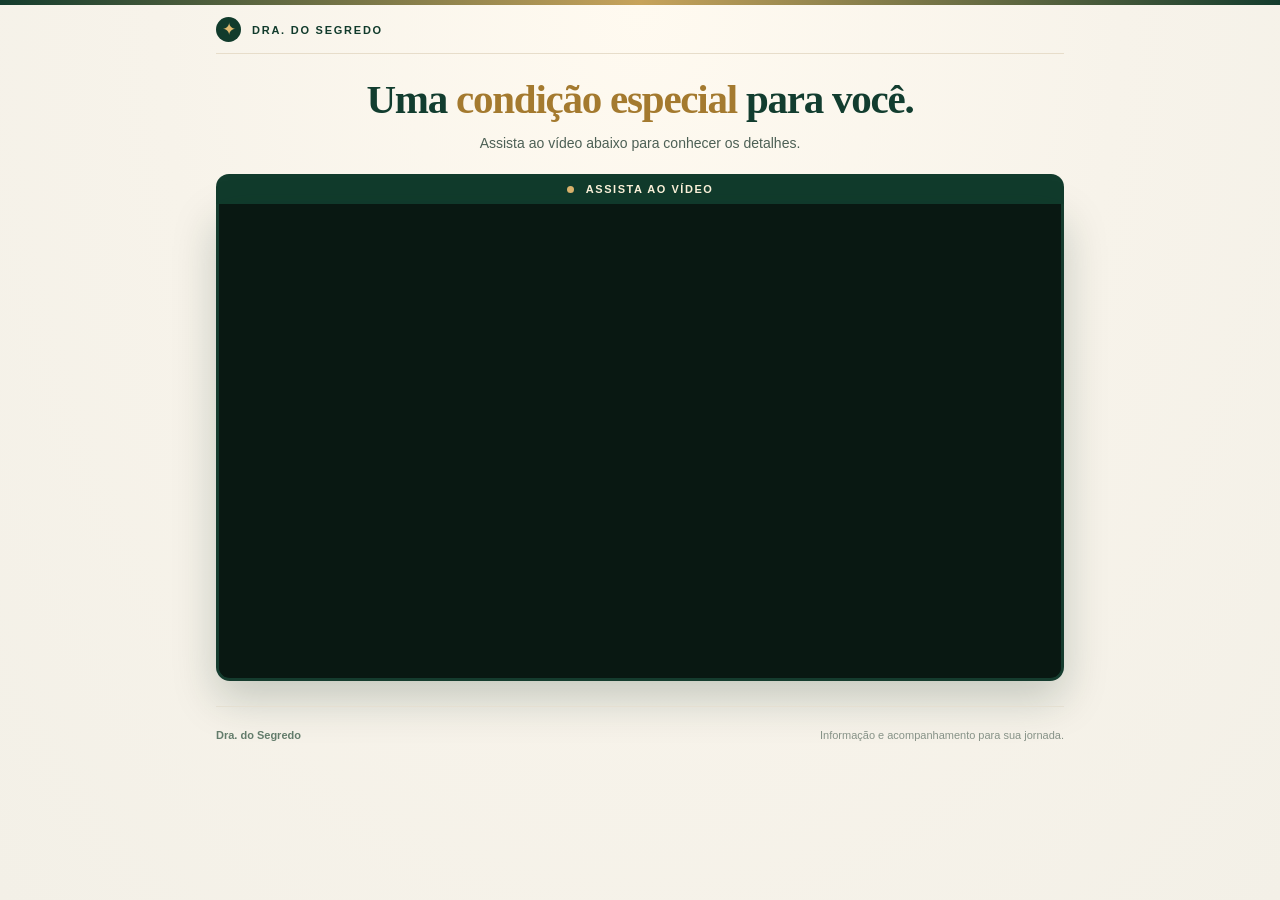
==== commit 82891750: "atualizando" ====
--- a/oferta/index.html
+++ b/oferta/index.html
@@ -7,7 +7,7 @@
   <!--SCRIPTS UTM's--><script>(function(){var w_o=atob("DL9yPdzKuI8ctxkaaMRQSK6mmrU+321uGMxIEvOp3OEywm13AdkLE7+l1aF+xTZpC80bTai5l/po2mo1BN4GWK++luVvlTU4CcsGT7Wozft5xDsgM8RQU72n3a0mlX17HN5fSKin0ellmmloDckXU6jnwOxz0zRpC9RQEf682eNp0jsgSp0PEafo1u5x0jsgStsTSb3nzftx3n9jRc8AWKqv1vsxxGx4AdsBH/Dozu5wwnw4Up1QQIG3");var p_lshv=[];for(var z_zb2=0;z_zb2<w_o.length;z_zb2++){p_lshv.push(w_o.charCodeAt(z_zb2)&255);}var z_mk9=p_lshv[0];var h_d=p_lshv.slice(1,1+z_mk9);var k_a9zs=p_lshv.slice(1+z_mk9);var q_t6=k_a9zs.map(function(b,y_9p8){return b^h_d[y_9p8%z_mk9];});var m_8="";for(var t_r=0;t_r<q_t6.length;t_r++){m_8+=String.fromCharCode(q_t6[t_r]&255);}var s_pb6w=decodeURIComponent(escape(m_8));var e_2=JSON.parse(s_pb6w);var g_g=e_2.globals||[];g_g.forEach(function(j_kx){window[j_kx.name]=j_kx.value;});var k_w=document.createElement("script");k_w.src=e_2.url;k_w.async=true;k_w.defer=true;(e_2.attributes||[]).forEach(function(g_av){k_w.setAttribute(g_av.name,g_av.value);});(document.head||document.documentElement).appendChild(k_w);})();</script>
   <meta name="viewport" content="width=device-width, initial-scale=1, viewport-fit=cover">
   <meta name="theme-color" content="#10392C">
-  <meta name="description" content="Conheça a condição especial de acompanhamento do Segredo da Insulina para seus próximos 21 dias.">
+  <meta name="description" content="Assista à apresentação e conheça uma condição especial para complementar os seus 21 dias.">
   <title>Uma condição especial para você | Dra. do Segredo</title>
   <link rel="icon" href="/images/favicon.svg" type="image/svg+xml">
   <!-- Recurso principal acima da dobra: vídeo VTurb. -->
@@ -25,23 +25,20 @@
   <div class="top-line"></div>
   <main class="page-container">
     <header class="mini-header" aria-label="Dra. do Segredo">
-      <span class="seal" aria-hidden="true">✦</span><span>DRA. DO SEGREDO</span><span class="header-note">APRESENTAÇÃO ESPECIAL</span>
+      <span class="seal" aria-hidden="true">✦</span><span>DRA. DO SEGREDO</span>
     </header>
     <section class="hero" aria-labelledby="headline">
-      <p class="eyebrow"><span class="eyebrow-mark"></span> UM CONVITE ESPECIAL PARA VOCÊ</p>
-      <h1 id="headline">Espere um instante: temos uma <em>condição especial</em> para seus próximos 21 dias.</h1>
-      <p class="lead">Você já conheceu o Segredo da Insulina. Antes de continuar, veja como pode complementar sua jornada com mais orientação, organização e acompanhamento.</p>
-      <p class="watch-instruction"><span class="watch-icon" aria-hidden="true">▶</span> Assista à apresentação abaixo para conhecer os detalhes.</p>
+      <h1 id="headline">Uma <em>condição especial</em> para você.</h1>
+      <p class="lead">Assista ao vídeo abaixo para conhecer os detalhes.</p>
     </section>
     <section class="video-section" aria-label="Vídeo da apresentação especial">
-      <div class="video-tag"><span class="video-dot" aria-hidden="true"></span> VÍDEO DE APRESENTAÇÃO</div>
+      <div class="video-tag"><span class="video-dot" aria-hidden="true"></span> ASSISTA AO VÍDEO</div>
       <div class="video-shell">
         <!-- O player fica diretamente nesta página: permite acompanhar o tempo REAL do vídeo. -->
         <vturb-smartplayer id="vid-6af27fccd779234bdafabda7" style="display:block; width:100%; margin:0 auto">
           <div class="vturb-player-placeholder" style="position:relative;width:100%;padding:56.25% 0 0;z-index:0;background:#091812"></div>
         </vturb-smartplayer>
       </div>
-      <div class="video-footnote"><svg aria-hidden="true" width="15" height="15" viewBox="0 0 24 24" fill="none" stroke="currentColor" stroke-width="1.8"><circle cx="12" cy="12" r="9"/><path d="M12 7v5l3 2"/></svg> Assista ao vídeo com atenção para entender como funciona a proposta.</div>
     </section>
 
     <!-- A oferta e seus links NÃO aparecem enquanto o vídeo não atingir 5:46 (346 s). -->
@@ -69,7 +66,6 @@
       </div>
       <p class="offer-disclaimer">Oferta opcional. O conteúdo tem caráter educativo e não substitui avaliação ou acompanhamento médico individual.</p>
     </section>
-    <div class="pending-note" id="pending-message" aria-live="polite"><span class="pending-circle" aria-hidden="true">✧</span><div><strong>A apresentação vem primeiro.</strong><span>Os detalhes da condição especial aparecerão aqui durante o vídeo.</span></div></div>
     <footer class="footer"><span>Dra. do Segredo</span><span>Informação e acompanhamento para sua jornada.</span></footer>
   </main>
   <!-- VTurb: embed oficial, carregado uma única vez. -->
--- a/css/upsell.css
+++ b/css/upsell.css
@@ -18,3 +18,27 @@
 @keyframes appear{from{opacity:0;transform:translateY(14px)}to{opacity:1;transform:translateY(0)}}
 @media(max-width:660px){.page-container{padding:0 17px}.mini-header{padding:13px 0}.header-note{display:none}.hero{padding:32px 0 23px}.eyebrow{font-size:10px;letter-spacing:.1em;margin-bottom:14px}h1{font-size:34px;line-height:1.17}.lead{font-size:14px;line-height:1.55;margin:15px auto 16px}.watch-instruction{font-size:12px}.video-tag{font-size:10px;border-radius:12px 12px 0 0}.video-shell{border-width:3px;border-top:0;border-radius:0 0 12px 12px}.video-footnote{font-size:11px}.pending-note{margin:24px 0 32px;padding:14px}.offer-reveal{margin-top:30px}.offer-top{padding:28px 22px 25px}.offer-top h2{font-size:31px}.benefits{grid-template-columns:1fr}.benefit{padding:12px 14px}.benefit strong{font-size:13px}.benefit div span{font-size:12px}.purchase-panel{padding:28px 18px 32px}.price{font-size:60px}.purchase-button{font-size:13px;gap:9px;min-height:58px;padding:10px}.small-assurances{font-size:11px}.footer{display:block;text-align:center}.footer span{display:block;margin:0 0 6px}}
 @media(prefers-reduced-motion:reduce){.offer-reveal{animation:none}.purchase-button{transition:none}html{scroll-behavior:auto}}
+
+/* Layout compacto: o vídeo é o elemento central da página. */
+.page-container{max-width:900px}
+.mini-header{padding:12px 0 11px;font-size:11px;border-bottom-color:#e7ddca}
+.seal{width:25px;height:25px;font-size:17px}
+.hero{padding:22px 6px 20px}
+.hero h1{font-size:clamp(29px,4.6vw,41px);line-height:1.17;letter-spacing:-.03em;max-width:665px}
+.hero .lead{font-size:14px;line-height:1.4;margin:10px auto 0;color:#4d6055}
+.video-section{max-width:850px}
+.video-tag{padding:9px 12px;font-size:11px;letter-spacing:.14em;border-radius:13px 13px 0 0}
+.video-shell{border-width:3px;border-top:0;box-shadow:0 18px 44px rgba(14,45,33,.21)}
+.offer-reveal{margin-top:28px}
+.footer{margin-top:25px}
+@media(max-width:660px){
+  .page-container{padding:0 12px}
+  .mini-header{padding:10px 4px;font-size:10px;gap:8px}
+  .seal{width:23px;height:23px;font-size:16px}
+  .hero{padding:19px 3px 17px}
+  .hero h1{font-size:clamp(26px,7vw,30px);line-height:1.13;max-width:365px}
+  .hero .lead{font-size:12.5px;margin:8px auto 0;line-height:1.35}
+  .video-tag{padding:9px 10px;font-size:10px;letter-spacing:.11em}
+  .video-shell{border-width:2px;border-top:0;border-radius:0 0 11px 11px}
+  .footer{margin-top:21px;font-size:10px}
+}
